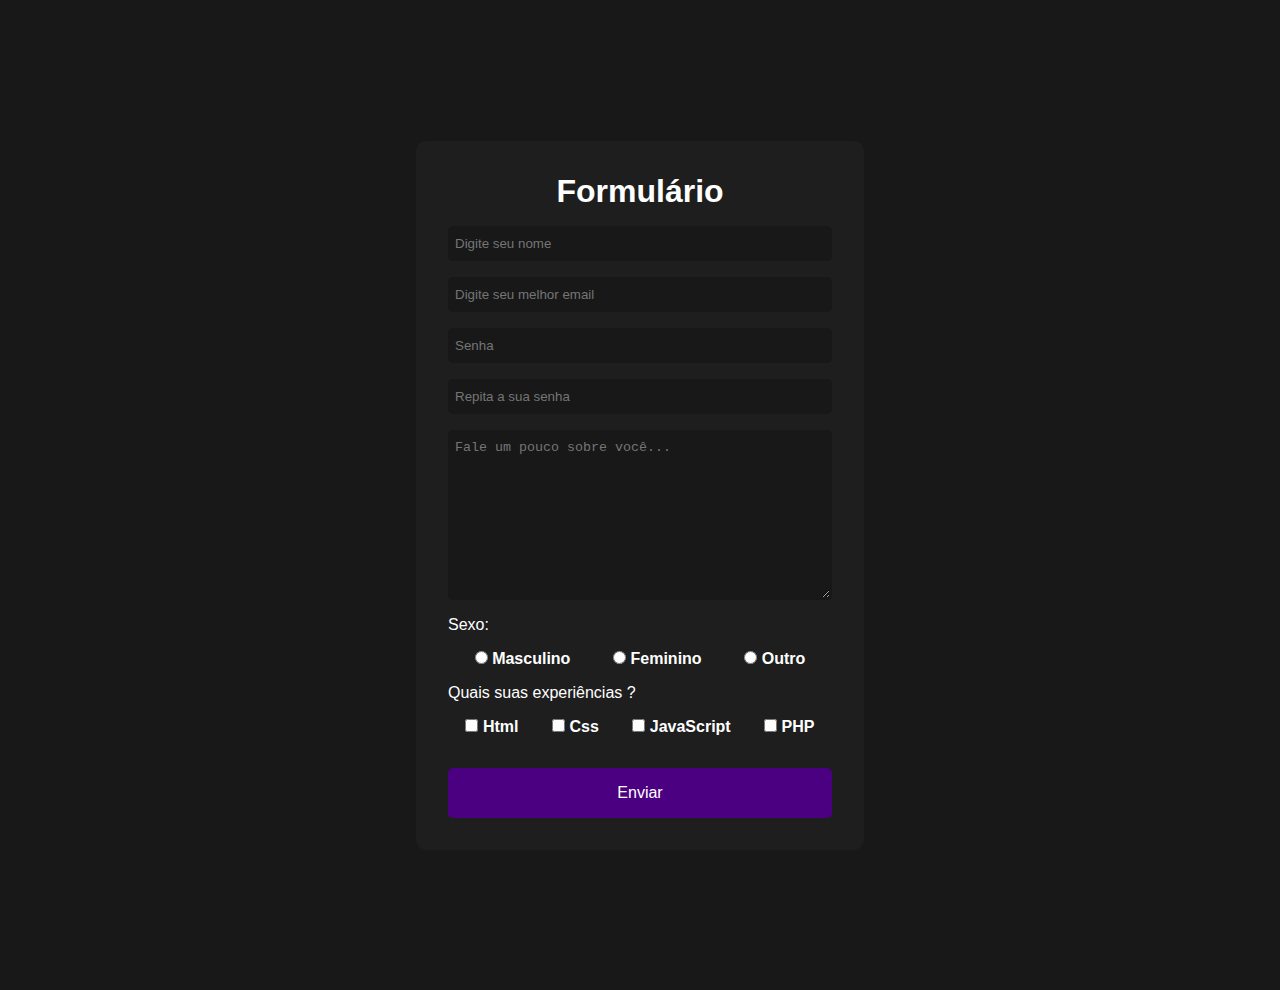
==== formulario.html @ e67ce955 "Final" ====
<link rel="stylesheet" href="style-formulario.css" />
<!DOCTYPE html>
<html lang="en">
<head>
    <meta charset="UTF-8">
    <meta http-equiv="X-UA-Compatible" content="IE=edge">
    <meta name="viewport" content="width=device-width, initial-scale=1.0">
    <link rel="stylesheet" href="style.css">
    <title>Formulário GN</title>
</head>
<body>
    <div class="content">
        <h1>Formulário</h1>
        <form id="form">
            <div>
                <input type="text" placeholder="Digite seu nome" class="inputs required" oninput="nameValidate()">
                <span class="span-required">Nome deve ter no mínimo 3 caracteres</span>
            </div>
            <div>
                <input type="email" placeholder="Digite seu melhor email" class="inputs required" oninput="emailValidate()">
                <span class="span-required">Digite um email válido</span>
            </div>
            <div>
                <input type="password" placeholder="Senha" class="inputs required" oninput="mainPasswordValidate()">
                <span class="span-required">Digite uma senha com no mínimo 8 caracteres</span>
            </div>
            <div>
                <input type="password" placeholder="Repita a sua senha" class="inputs required" oninput="comparePassword()">
                <span class="span-required">Senhas devem ser compatíveis</span>
            </div>
            <textarea class="inputs" name="descricao" id="descricao" cols="25" rows="10" placeholder="Fale um pouco sobre você..."></textarea>
            <p>Sexo:</p>
            <div class="box-select">
                <div>
                    <input type="radio" id="m" value="m" name="sexo">
                    <label for="m">Masculino</label>
                </div>
                <div>
                    <input type="radio" id="f" value="f" name="sexo">
                    <label for="f">Feminino</label>
                </div>
                <div>
                    <input type="radio" id="o" value="o" name="sexo">
                    <label for="o">Outro</label>
                </div>
            </div>
            <p>Quais suas experiências ?</p>
            <div class="box-select">
                <div>
                    <input type="checkbox" id="html" value="html" name="experiencias">
                    <label for="html">Html</label>
                </div>
                <div>
                    <input type="checkbox" id="css" value="css" name="experiencias">
                    <label for="css">Css</label>
                </div>
                <div>
                    <input type="checkbox" id="js" value="js" name="experiencias">
                    <label for="js">JavaScript</label>
                </div>
                <div>
                    <input type="checkbox" id="php" value="php" name="experiencias">
                    <label for="php">PHP</label>
                </div>
            </div>
            <button type="submit">Enviar</button>
        </form>
    </div>
</body>
<script>
    const form   = document.getElementById('form');
    const campos = document.querySelectorAll('.required');
    const spans  = document.querySelectorAll('.span-required');
    const emailRegex = /^\w+([-+.']\w+)*@\w+([-.]\w+)*\.\w+([-.]\w+)*$/;

    form.addEventListener('submit', (event) => {
        event.preventDefault();
        nameValidate();
        emailValidate();
        mainPasswordValidate();
        comparePassword();
    });

    function setError(index){
        campos[index].style.border = '2px solid #e63636';
        spans[index].style.display = 'block';
    }

    function removeError(index){
        campos[index].style.border = '';
        spans[index].style.display = 'none';
    }

    function nameValidate(){
        if(campos[0].value.length < 3)
        {
            setError(0);
        }
        else
        {
            removeError(0);
        }
    }

    function emailValidate(){
        if(!emailRegex.test(campos[1].value))
        {
            setError(1);
        }
        else
        {
            removeError(1);
        }
    }

    function mainPasswordValidate(){
        if(campos[2].value.length < 8)
        {
            setError(2);
        }
        else
        {
            removeError(2);
            comparePassword();
        }
    }

    function comparePassword(){
        if(campos[2].value == campos[3].value && campos[3].value.length >= 8)
        {
            removeError(3);
        }
        else
        {
            setError(3);
        }
    }

</script>
</html>
---- style-formulario.css ----
:root{
    --color-white: #fff;
    --color-red: #e63636;
    --color-dark1: #181818;
    --color-dark2: #1e1e1e;
    --color-purple1: #9333FF;
    --color-purple2: indigo;
}

*{
    margin: 0;
    padding: 0;
}

body{
    font-family: Arial, Helvetica, sans-serif;
    background-color: var(--color-dark1);
    color: var(--color-white);
    display: flex;
    justify-content: center;
    align-items: center;
    height: 110vh;
}

.content{
    background-color: var(--color-dark2);
    padding: 2rem;
    border-radius: 10px;
    min-width: 30%;
    overflow: auto;
}

h1{
    margin-bottom: 1rem;
    text-align: center;
}

.content form{
    display: flex;
    flex-direction: column;
    gap: 1rem;
}

.span-required{
    font-size: 12px;
    margin: 3px 0 0 1px;
    color: var(--color-red);
    display: none;
}

.inputs{
    padding: 8px 5px;
    outline: none;
    border-radius: 5px;
    background-color: var(--color-dark1);
    border: 2px solid var(--color-dark1);
    color: var(--color-white);
    width: 100%;
    box-sizing: border-box;
    transition: .3s;
}

.inputs:focus{
    border-color: var(--color-purple1);
}

.box-select{
    display: flex;
    justify-content: space-evenly;
    font-weight: bold;
    gap: 1rem;
}

button[type="submit"]{
    padding: 1rem;
    font-size: 1rem;
    outline: none;
    border: none;
    border-radius: 5px;
    margin-top: 1rem;
    background-color: var(--color-purple2);
    color: var(--color-white);
    cursor: pointer;
    transition: .3s;
}

button[type="submit"]:hover{
    background-color: var(--color-purple1);
}

@media screen and (max-width: 576px) {
    .box-select{
        flex-direction: column;
        gap: 5px;
    }
}
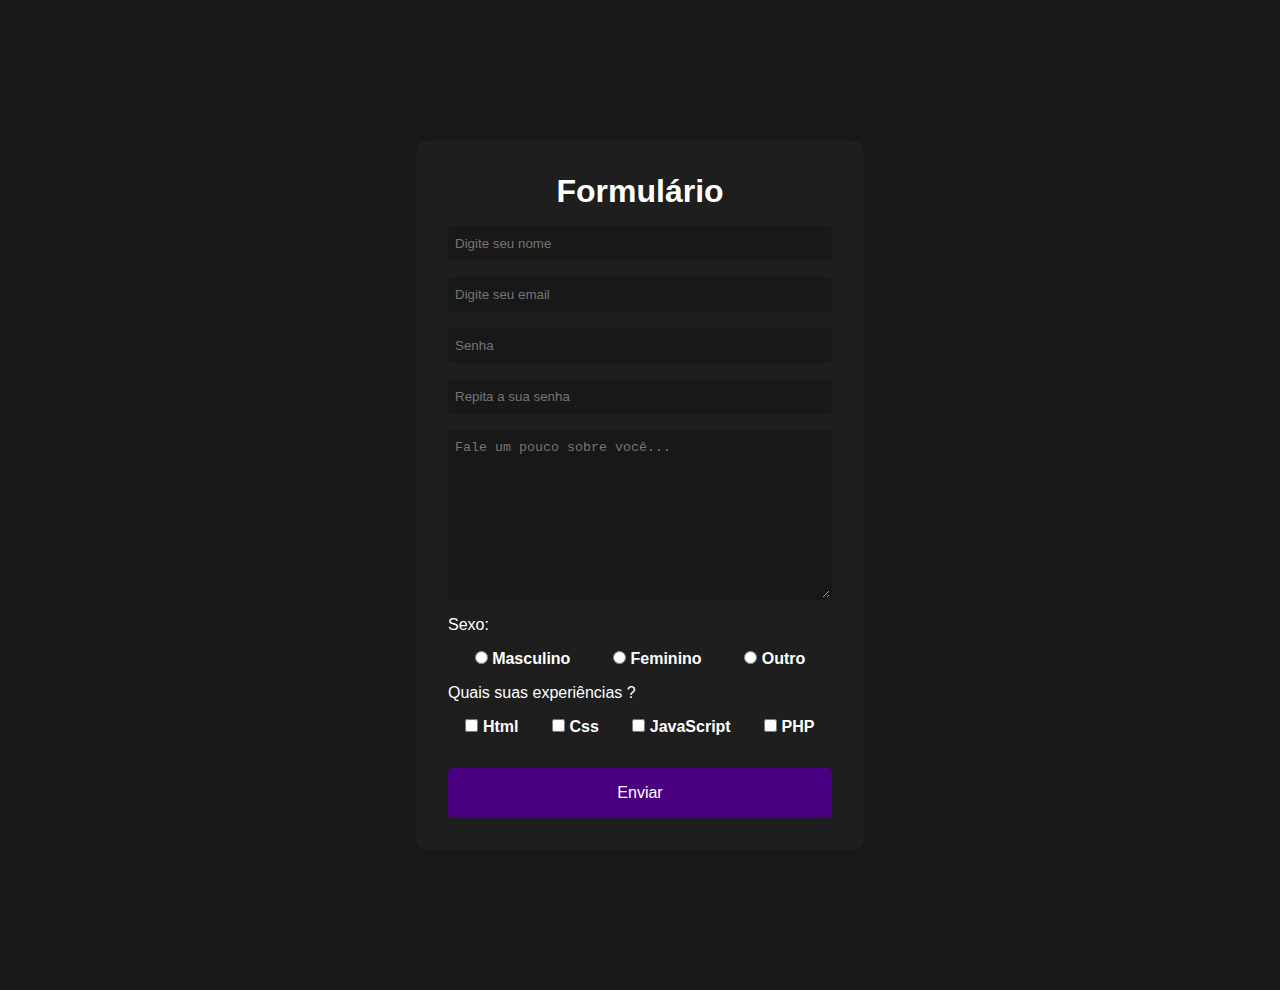
==== commit e4b50b78: "final" ====
--- a/formulario.html
+++ b/formulario.html
@@ -17,7 +17,7 @@
                 <span class="span-required">Nome deve ter no mínimo 3 caracteres</span>
             </div>
             <div>
-                <input type="email" placeholder="Digite seu melhor email" class="inputs required" oninput="emailValidate()">
+                <input type="email" placeholder="Digite seu email" class="inputs required" oninput="emailValidate()">
                 <span class="span-required">Digite um email válido</span>
             </div>
             <div>
